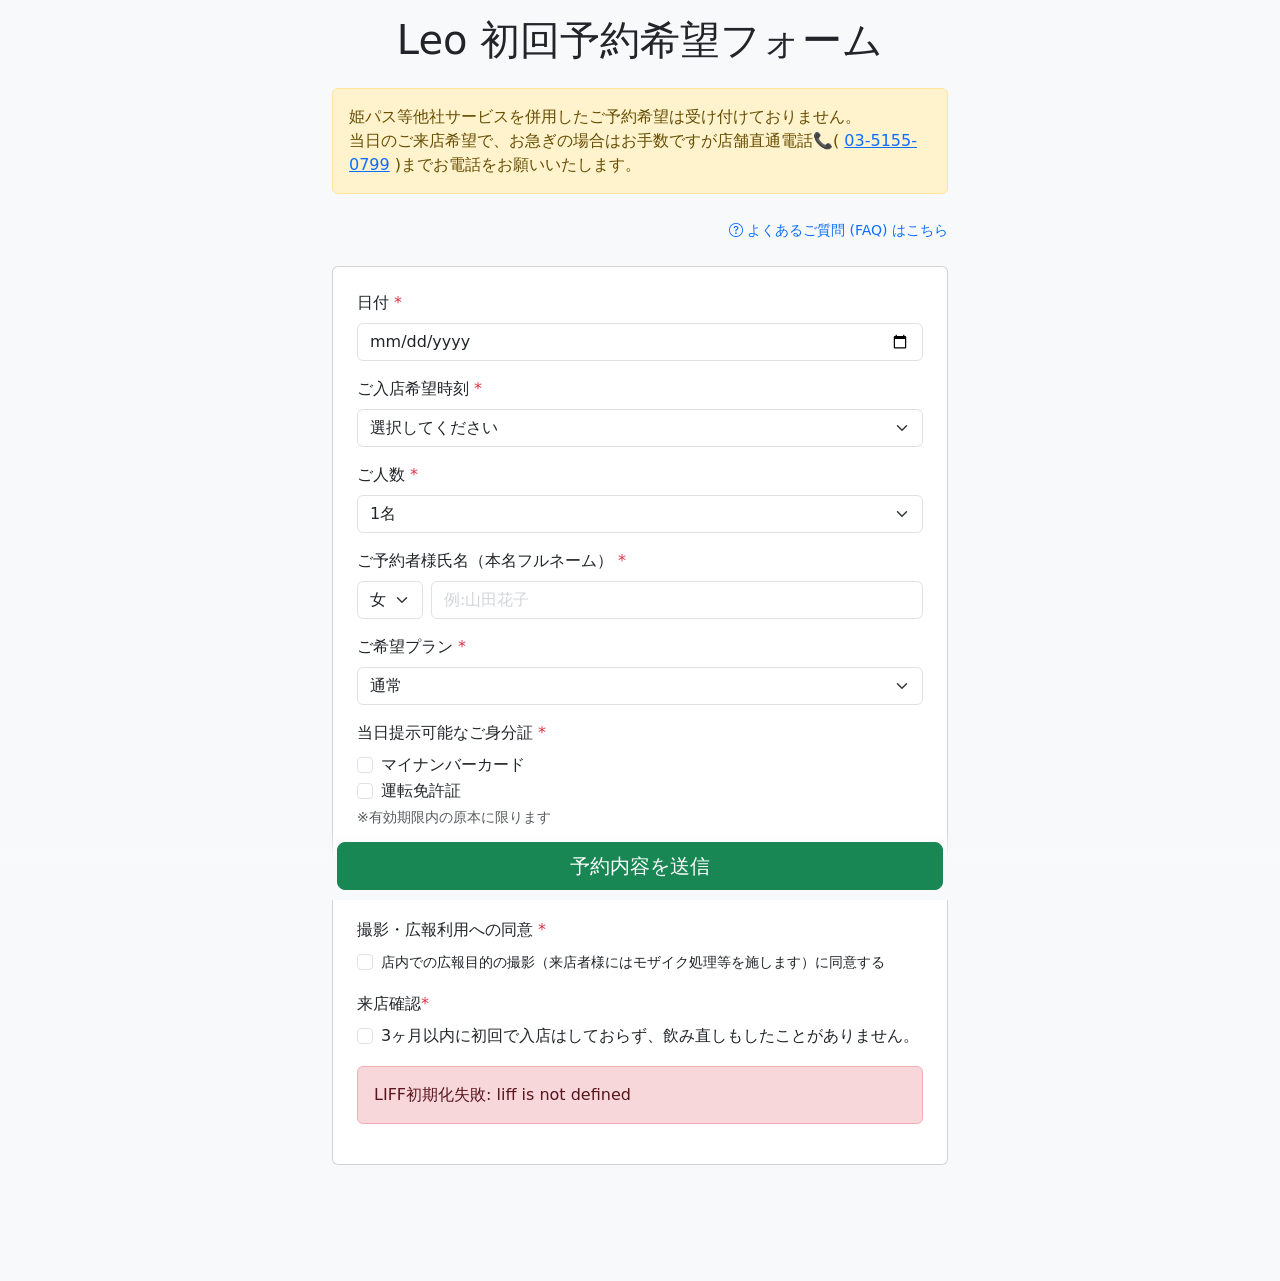
==== index.html @ 066f0656 "fix: Restore date picker on iOS and switch party-size to dropdown - index.html: date input back to t" ====
<!doctype html>
<html lang="ja">
<head>
  <meta charset="utf-8" />
  <title>予約フォーム</title>
  <meta name="viewport" content="width=device-width,initial-scale=1,viewport-fit=cover" />
  <meta name="color-scheme" content="light dark" />
  <link href="https://cdn.jsdelivr.net/npm/bootstrap@5.3.0/dist/css/bootstrap.min.css" rel="stylesheet">
  <link rel="stylesheet" href="https://cdn.jsdelivr.net/npm/bootstrap-icons@1.10.5/font/bootstrap-icons.css">
  <link rel="stylesheet" href="styles.css">
</head>
<body class="bg-light">
  <div class="container-fluid py-3">
    <div class="row justify-content-center">
      <div class="col-12 col-md-8 col-lg-6">
        <h1 class="text-center mb-4">初回限定営業 予約フォーム</h1>
        <div id="diag" class="alert alert-info d-none" style="font-family: monospace; white-space: pre-wrap;"></div>

        <!-- 予約受付終了メッセージ -->
        <div id="closed-message" class="alert alert-warning d-none text-center">
          <p class="mb-3">予約受付は終了いたしました。</p>
          <p class="mb-3">お手数ですがお店に直接お電話ください。</p>
          <p class="mb-3" style="font-size: 1.2em; font-weight: bold;">
            <a href="tel:03-5155-0799" style="color: inherit; text-decoration: none;">03-5155-0799</a>
          </p>
          <a href="tel:03-5155-0799" class="btn btn-primary btn-lg">
            <i class="bi bi-telephone"></i> お店に電話する
          </a>
        </div>

        <div id="event-note" class="alert alert-warning d-none mb-4"></div>

        <div class="mb-4 text-end">
          <a href="faq.html" class="text-decoration-none small">
            <i class="bi bi-question-circle"></i> よくあるご質問 (FAQ) はこちら
          </a>
        </div>

        <form id="form" class="card p-4" novalidate>
          <div class="mb-3">
            <label for="date" class="form-label">日付 <span class="text-danger">*</span></label>
            <input id="date" name="date" type="date" class="form-control" required />
            <div id="date-error" class="text-danger small mt-1 d-none">明日以降の日付を選択してください</div>
          </div>

          <div class="mb-3">
            <label for="time" class="form-label">ご入店希望時刻 <span class="text-danger">*</span></label>
            <select id="time" name="time" class="form-select" required>
              <option value="">選択してください</option>
            </select>
          </div>

          <div class="mb-3">
            <label for="party_size" class="form-label">ご人数 <span class="text-danger">*</span></label>
            <select id="party_size" name="party_size" class="form-select" required>
              <!-- Dynamically populated based on MAX_PARTY_SIZE -->
            </select>
          </div>

          <div class="mb-3">
            <label class="form-label">ご予約者様氏名（本名フルネーム） <span class="text-danger">*</span></label>
            <div class="row g-2">
              <div class="col-auto">
                <select id="gender" name="gender" class="form-select" required>
                  <option value="女" selected>女</option>
                  <option value="男">男</option>
                </select>
              </div>
              <div class="col">
                <input id="name" name="name" class="form-control" placeholder="例:山田花子" required maxlength="50" />
              </div>
            </div>
          </div>

          <div id="additional-names-container">
            <!-- Dynamically populated based on party size -->
          </div>

          <div id="plan-wrap" class="mb-3">
            <label for="plan" class="form-label">ご希望プラン <span class="text-danger">*</span></label>
            <select id="plan" name="plan" class="form-select" required>
              <option value="通常" selected>通常</option>
              <option value="SPECIAL">SPECIAL</option>
            </select>
            <div id="plan-male-note" class="form-text d-none">男性は自動的にBUSINESSプランとなります。</div>
          </div>

          <div class="mb-3">
            <label class="form-label">当日提示可能なご身分証 <span class="text-danger">*</span></label>
            <div id="id-types-container">
              <!-- Dynamically populated -->
            </div>
            <div class="form-text">※有効期限内の原本に限ります</div>
          </div>

          <div class="mb-3">
            <label class="form-label">年齢のご確認 <span class="text-danger">*</span></label>
            <div class="form-check">
              <input class="form-check-input" type="checkbox" name="age_confirm" id="age_confirm" value="確認" required />
              <label class="form-check-label" for="age_confirm">年齢確認</label>
            </div>
          </div>

          <div class="mb-3">
            <label class="form-label">撮影・広報利用への同意 <span class="text-danger">*</span></label>
            <div class="form-check">
              <input class="form-check-input" type="checkbox" name="photo_consent" id="photo_consent" value="同意" required />
              <label class="form-check-label" for="photo_consent" style="font-size: 0.9em;">店内での広報目的の撮影（来店者様にはモザイク処理等を施します）に同意する</label>
            </div>
          </div>

          <div class="mb-3">
            <label class="form-label">来店確認<span class="text-danger">*</span></label>
            <div class="form-check">
              <input class="form-check-input" type="checkbox" name="first_visit" id="first_visit" value="確認" required />
              <label class="form-check-label" for="first_visit">3ヶ月以内に初回で入店はしておらず、飲み直しもしたことがありません。</label>
            </div>
          </div>

          <div id="error" class="alert alert-danger d-none">送信に失敗しました。</div>
          <div id="ok" class="alert alert-success d-none">送信しました。LINEトークをご確認ください。</div>
        </form>
      </div>
    </div>
    <!-- フッターボタンのためのスペース -->
    <div style="height: 100px;"></div>
  </div>

  <div class="fixed-bottom-button">
    <div class="container-fluid">
      <div class="row justify-content-center">
        <div class="col-12 col-md-8 col-lg-6">
          <button id="submit" class="btn btn-success btn-lg w-100" type="button">予約内容を送信</button>
        </div>
      </div>
    </div>
  </div>

  <!-- SDKを先に読み込む -->
  <script src="https://static.line-scdn.net/liff/edge/2/sdk.js"></script>
  <script src="config.js"></script>
  <script src="app.js"></script>
</body>
</html>
---- styles.css ----
/* 必要最小限のカスタムスタイル（Bootstrapで対応できない部分のみ） */

/* プレースホルダーの文字色を薄く */
.form-control::placeholder,
.form-select::placeholder {
  color: #d1d5db;
  opacity: 1;
}

#diag {
  font-family: monospace;
  font-size: 12px;
  line-height: 1.5;
  white-space: pre-wrap;
}

.fixed-bottom-button {
  position: fixed;
  bottom: 0;
  left: 0;
  right: 0;
  padding: 10px;
  background: linear-gradient(180deg, rgba(248,249,250,0) 0%, rgba(248,249,250,1) 40%, rgba(248,249,250,1) 100%);
  z-index: 1000;
}

/* 条件分岐で表示される領域のスタイル */
#experience_fields,
#media_referral_field,
#media_other_field,
#job_other_field {
  background-color: #f8f9fa;
  border: 1px solid #e9ecef;
  border-radius: 8px;
  padding: 16px;
  margin-top: 8px;
}

#event-note {
  white-space: pre-wrap;
}

/* 経験詳細フィールド専用の追加スタイル */
#experience_fields {
  margin-bottom: 16px;
}

/* 経験詳細フィールド内のエラー表示を強化 */
#experience_fields .mb-3.has-error {
  background-color: #f8d7da !important;
  border: 2px solid #dc3545 !important;
  border-radius: 8px !important;
  padding: 12px !important;
  margin-bottom: 16px !important;
}

/* 経験詳細フィールド内のさらに強いエラー表示 */
#experience_fields .mb-3.experience-field-error {
  background-color: #fecaca !important;
  border: 2px solid #dc2626 !important;
  border-radius: 8px !important;
  padding: 12px !important;
  margin-bottom: 16px !important;
}

#experience_fields .form-control.is-invalid,
#experience_fields input.form-control.is-invalid {
  border-color: #dc3545 !important;
  box-shadow: 0 0 0 0.25rem rgba(220, 53, 69, 0.25) !important;
  background-color: #fff !important;
}

#experience_fields .mb-3.has-error .form-label,
#experience_fields .mb-3.experience-field-error .form-label {
  color: #842029 !important;
  font-weight: 700 !important;
}

/* 経験詳細コンテナ全体にエラーがある場合の追加スタイル */
#experience_fields.has-errors {
  border: 2px solid #dc3545 !important;
  background-color: #fef2f2 !important;
  border-radius: 12px !important;
}

/* デバッグ用：エラー状態の要素を強制表示 */
.form-control.is-invalid {
  border: 2px solid #dc3545 !important;
  background-color: #fff5f5 !important;
}

.mb-3.has-error {
  background-color: #fed7d7 !important;
  border: 1px solid #fc8181 !important;
  padding: 8px !important;
  border-radius: 6px !important;
}

/* 必須項目バリデーションエラー時のスタイル */
.form-control.is-invalid,
.form-select.is-invalid {
  border-color: #dc3545;
  box-shadow: 0 0 0 0.25rem rgba(220, 53, 69, 0.25);
}

.form-check.is-invalid .form-check-input {
  border-color: #dc3545;
  box-shadow: 0 0 0 0.25rem rgba(220, 53, 69, 0.25);
}

.form-check.is-invalid .form-check-label {
  color: #dc3545;
  font-weight: 600;
}

/* エラー状態の親要素 */
.mb-3.has-error {
  padding: 8px;
  background-color: #f8d7da;
  border: 1px solid #f5c2c7;
  border-radius: 6px;
}

.mb-3.has-error .form-label {
  color: #842029;
  font-weight: 600;
}
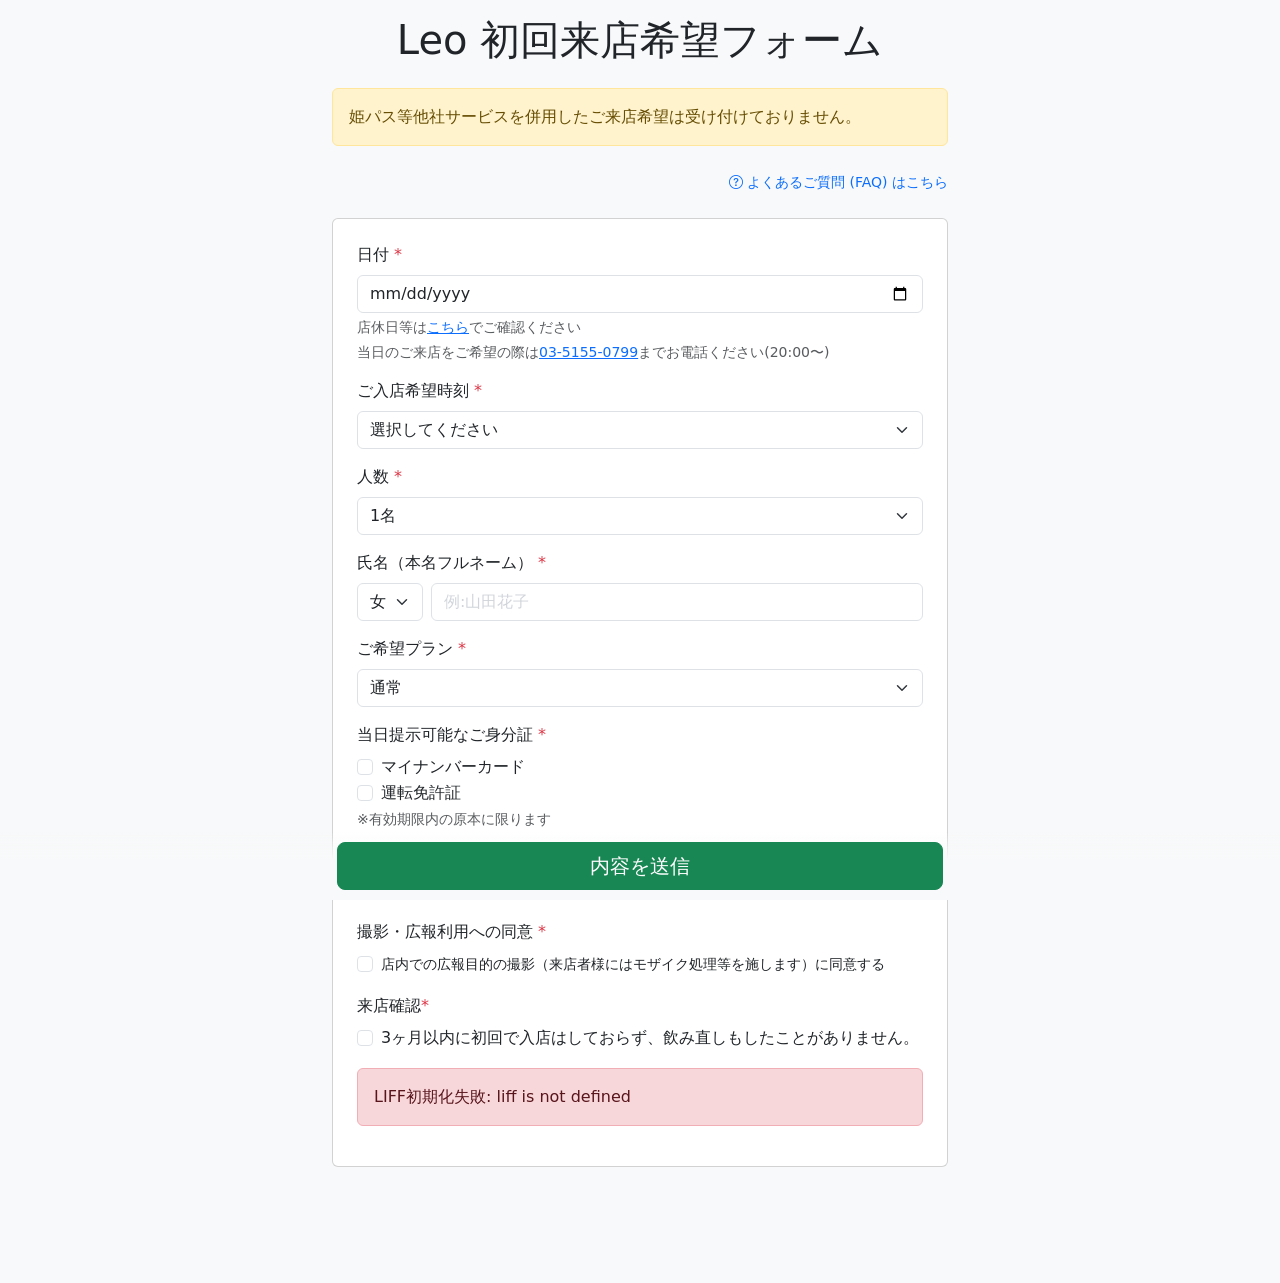
==== commit fae2b1af: "refactor: Rename 予約 to 来店希望 throughout UI and n8n parser Update form title, labels, FAQ copy, submit" ====
--- a/index.html
+++ b/index.html
@@ -2,7 +2,7 @@
 <html lang="ja">
 <head>
   <meta charset="utf-8" />
-  <title>予約フォーム</title>
+  <title>来店希望フォーム</title>
   <meta name="viewport" content="width=device-width,initial-scale=1,viewport-fit=cover" />
   <meta name="color-scheme" content="light dark" />
   <link href="https://cdn.jsdelivr.net/npm/bootstrap@5.3.0/dist/css/bootstrap.min.css" rel="stylesheet">
@@ -13,12 +13,12 @@
   <div class="container-fluid py-3">
     <div class="row justify-content-center">
       <div class="col-12 col-md-8 col-lg-6">
-        <h1 class="text-center mb-4">初回限定営業 予約フォーム</h1>
+        <h1 class="text-center mb-4">初回限定営業 来店希望フォーム</h1>
         <div id="diag" class="alert alert-info d-none" style="font-family: monospace; white-space: pre-wrap;"></div>
 
-        <!-- 予約受付終了メッセージ -->
+        <!-- 来店希望受付終了メッセージ -->
         <div id="closed-message" class="alert alert-warning d-none text-center">
-          <p class="mb-3">予約受付は終了いたしました。</p>
+          <p class="mb-3">来店希望受付は終了いたしました。</p>
           <p class="mb-3">お手数ですがお店に直接お電話ください。</p>
           <p class="mb-3" style="font-size: 1.2em; font-weight: bold;">
             <a href="tel:03-5155-0799" style="color: inherit; text-decoration: none;">03-5155-0799</a>
@@ -41,6 +41,12 @@
             <label for="date" class="form-label">日付 <span class="text-danger">*</span></label>
             <input id="date" name="date" type="date" class="form-control" required />
             <div id="date-error" class="text-danger small mt-1 d-none">明日以降の日付を選択してください</div>
+            <div class="form-text">
+              店休日等は<a href="https://www.host2.jp/shop/leo/index_sp.html" target="_blank" rel="noopener">こちら</a>でご確認ください
+            </div>
+            <div class="form-text">
+              当日のご来店をご希望の際は<a href="tel:0351550799">03-5155-0799</a>までお電話ください(20:00〜)
+            </div>
           </div>
 
           <div class="mb-3">
@@ -51,14 +57,14 @@
           </div>
 
           <div class="mb-3">
-            <label for="party_size" class="form-label">ご人数 <span class="text-danger">*</span></label>
+            <label for="party_size" class="form-label">人数 <span class="text-danger">*</span></label>
             <select id="party_size" name="party_size" class="form-select" required>
               <!-- Dynamically populated based on MAX_PARTY_SIZE -->
             </select>
           </div>
 
           <div class="mb-3">
-            <label class="form-label">ご予約者様氏名（本名フルネーム） <span class="text-danger">*</span></label>
+            <label class="form-label">氏名（本名フルネーム） <span class="text-danger">*</span></label>
             <div class="row g-2">
               <div class="col-auto">
                 <select id="gender" name="gender" class="form-select" required>
@@ -130,7 +136,7 @@
     <div class="container-fluid">
       <div class="row justify-content-center">
         <div class="col-12 col-md-8 col-lg-6">
-          <button id="submit" class="btn btn-success btn-lg w-100" type="button">予約内容を送信</button>
+          <button id="submit" class="btn btn-success btn-lg w-100" type="button">内容を送信</button>
         </div>
       </div>
     </div>
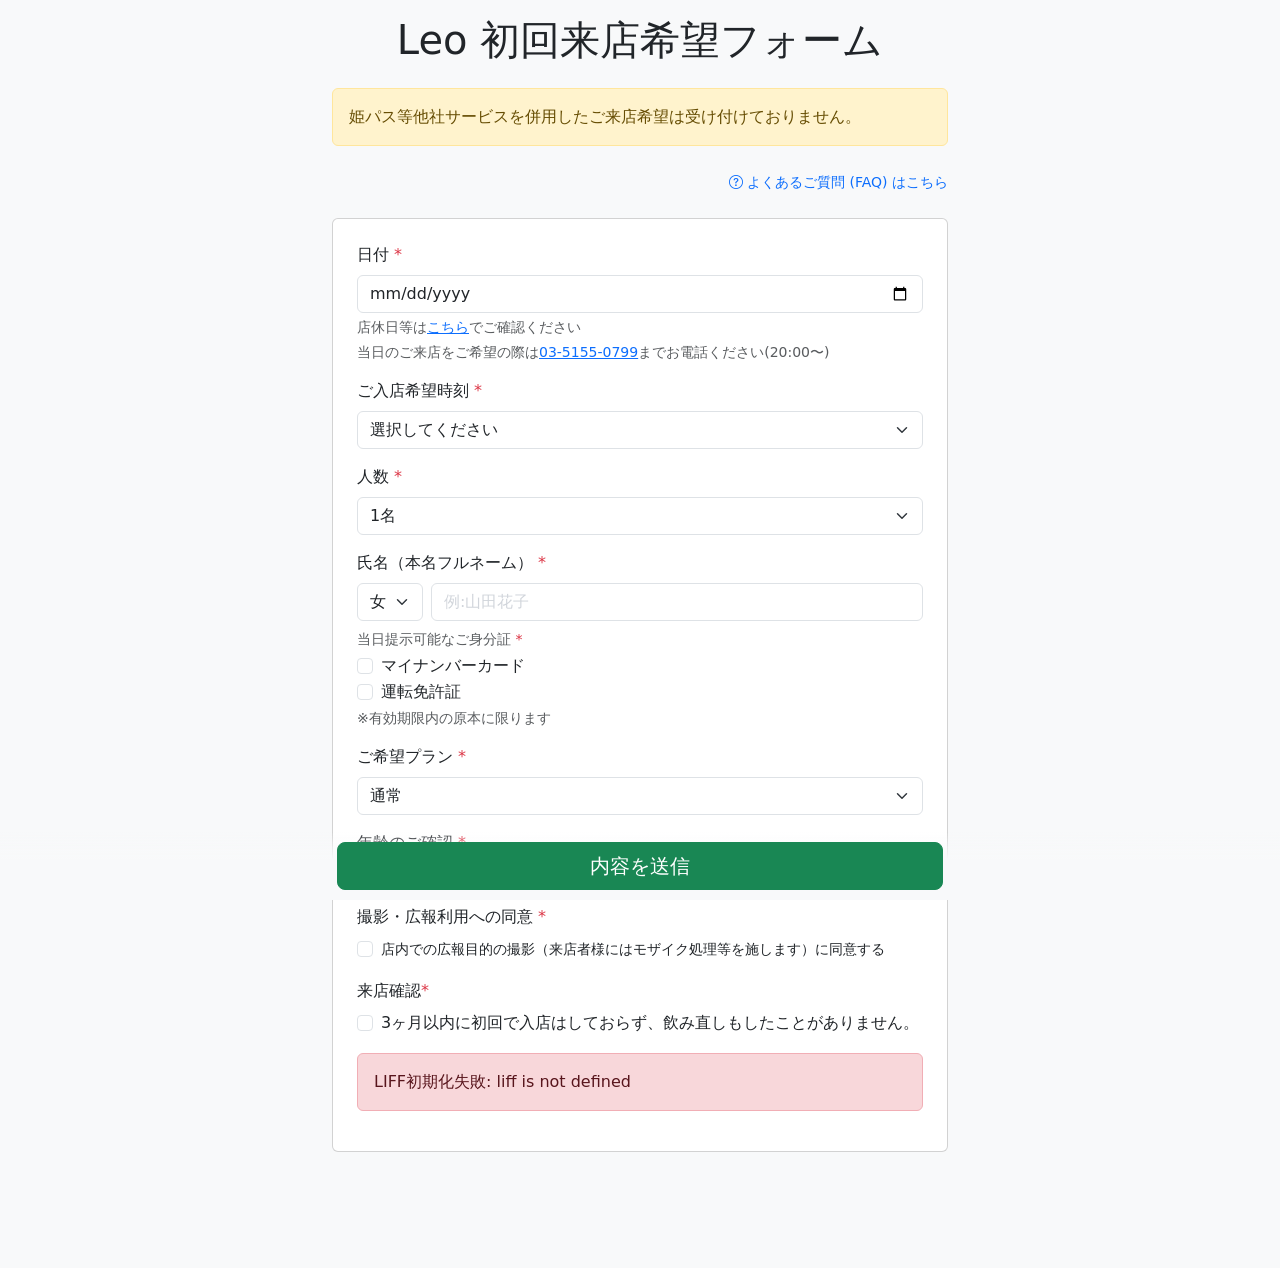
==== commit fc80ff03: "feat: Per-person ID section with required 名刺 for males Move the shared 身分証 checklist into each membe" ====
--- a/index.html
+++ b/index.html
@@ -61,6 +61,7 @@
             <select id="party_size" name="party_size" class="form-select" required>
               <!-- Dynamically populated based on MAX_PARTY_SIZE -->
             </select>
+            <div id="party-size-note" class="form-text d-none">3名様以上でのご来店の際は、2名様ずつお席を分けさせていただく場合がございます。</div>
           </div>
 
           <div class="mb-3">
@@ -76,6 +77,17 @@
                 <input id="name" name="name" class="form-control" placeholder="例:山田花子" required maxlength="50" />
               </div>
             </div>
+            <div class="id-checks mt-2" data-person="1">
+              <div class="small text-muted mb-1">当日提示可能なご身分証 <span class="text-danger">*</span></div>
+              <div class="id-type-list"></div>
+              <div class="meishi-wrap d-none">
+                <div class="form-check">
+                  <input class="form-check-input" type="checkbox" name="meishi_1" id="meishi_1" value="確認" />
+                  <label class="form-check-label" for="meishi_1">職場の名刺等（職場がわかるもの） <span class="text-danger">*</span></label>
+                </div>
+              </div>
+              <div class="form-text">※有効期限内の原本に限ります</div>
+            </div>
           </div>
 
           <div id="additional-names-container">
@@ -89,14 +101,7 @@
               <option value="SPECIAL">SPECIAL</option>
             </select>
             <div id="plan-male-note" class="form-text d-none">男性は自動的にBUSINESSプランとなります。</div>
-          </div>
-
-          <div class="mb-3">
-            <label class="form-label">当日提示可能なご身分証 <span class="text-danger">*</span></label>
-            <div id="id-types-container">
-              <!-- Dynamically populated -->
-            </div>
-            <div class="form-text">※有効期限内の原本に限ります</div>
+            <div id="plan-special-note" class="form-text d-none">※SPECIALプランはご来店時の混雑状況によってお受けできないことがあります。あらかじめご了承ください。</div>
           </div>
 
           <div class="mb-3">
--- a/styles.css
+++ b/styles.css
@@ -5,6 +5,23 @@
 .form-select::placeholder {
   color: #d1d5db;
   opacity: 1;
+}
+
+/* iOS Safari の input[type="date"] が中央寄せになるのを左寄せに統一 */
+input[type="date"].form-control {
+  text-align: left;
+  -webkit-appearance: none;
+  appearance: none;
+}
+
+/* iOS の日付値は独立した shadow element なので個別に左寄せ */
+input[type="date"]::-webkit-date-and-time-value {
+  text-align: left;
+}
+
+input[type="date"]::-webkit-datetime-edit {
+  text-align: left;
+  display: block;
 }
 
 #diag {
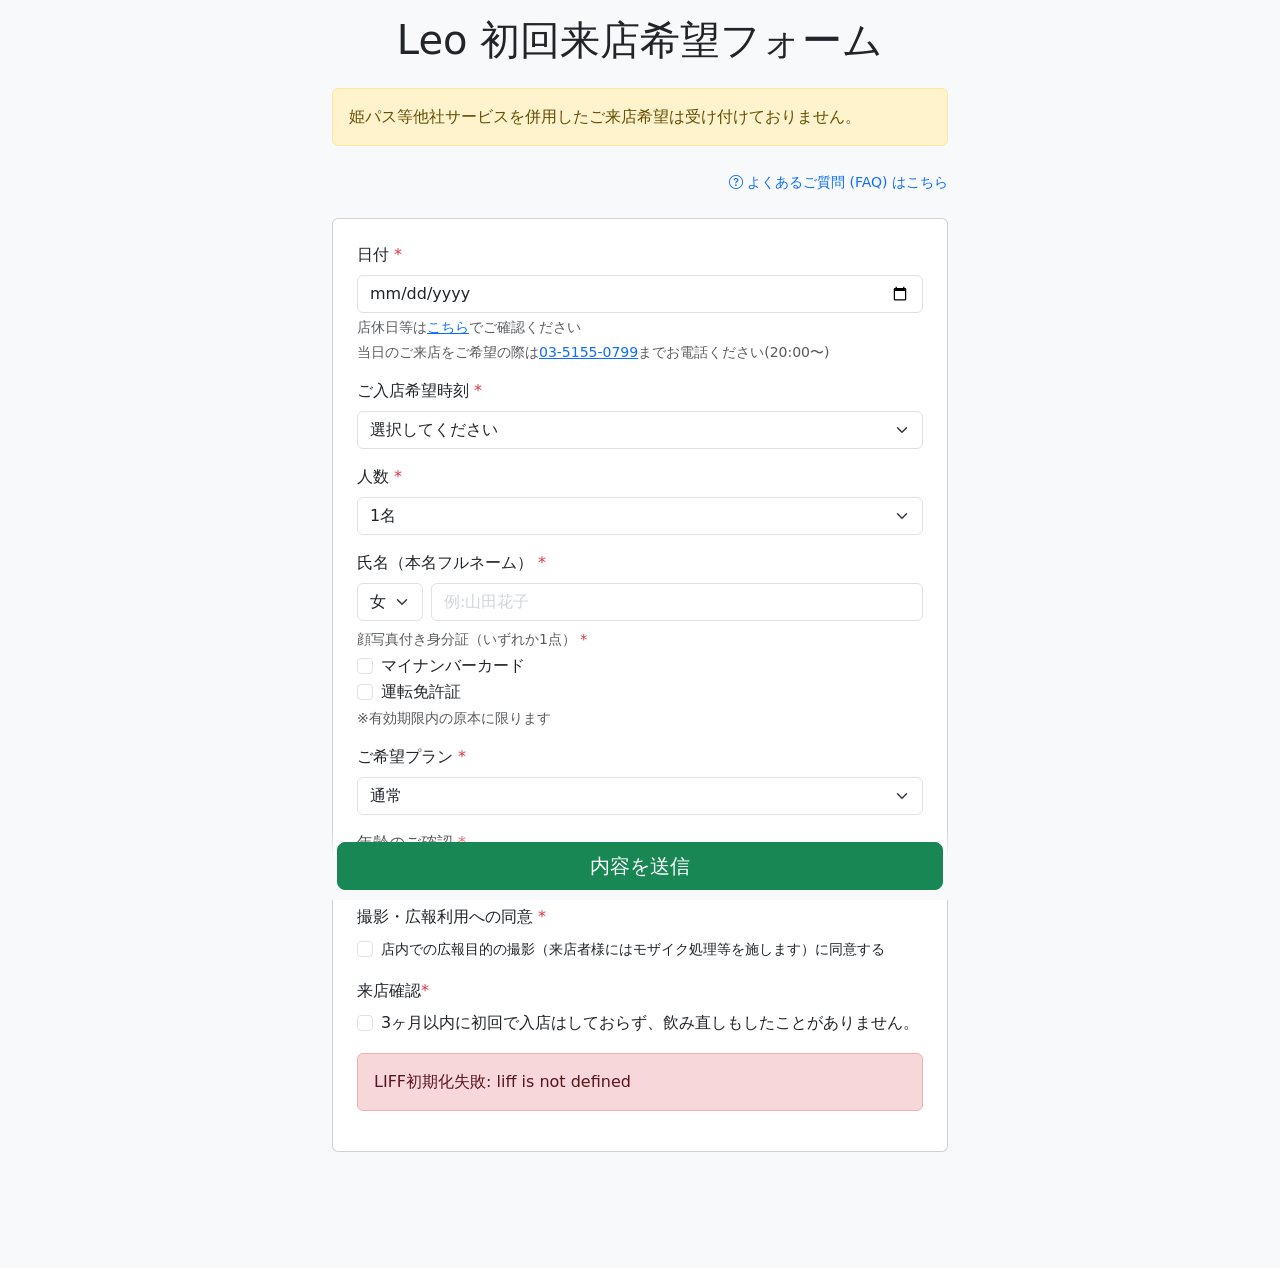
==== commit 423e0ea7: "style: Split ID section into photo-ID and workplace-ID subgroups Separate the 身分証 area into two labe" ====
--- a/index.html
+++ b/index.html
@@ -78,12 +78,13 @@
               </div>
             </div>
             <div class="id-checks mt-2" data-person="1">
-              <div class="small text-muted mb-1">当日提示可能なご身分証 <span class="text-danger">*</span></div>
+              <div class="small text-muted mb-1">顔写真付き身分証（いずれか1点） <span class="text-danger">*</span></div>
               <div class="id-type-list"></div>
               <div class="meishi-wrap d-none">
+                <div class="small text-muted mt-2 mb-1">職場が分かるもの（男性のみ必須） <span class="text-danger">*</span></div>
                 <div class="form-check">
                   <input class="form-check-input" type="checkbox" name="meishi_1" id="meishi_1" value="確認" />
-                  <label class="form-check-label" for="meishi_1">職場の名刺等（職場がわかるもの） <span class="text-danger">*</span></label>
+                  <label class="form-check-label" for="meishi_1">職場の名刺等</label>
                 </div>
               </div>
               <div class="form-text">※有効期限内の原本に限ります</div>
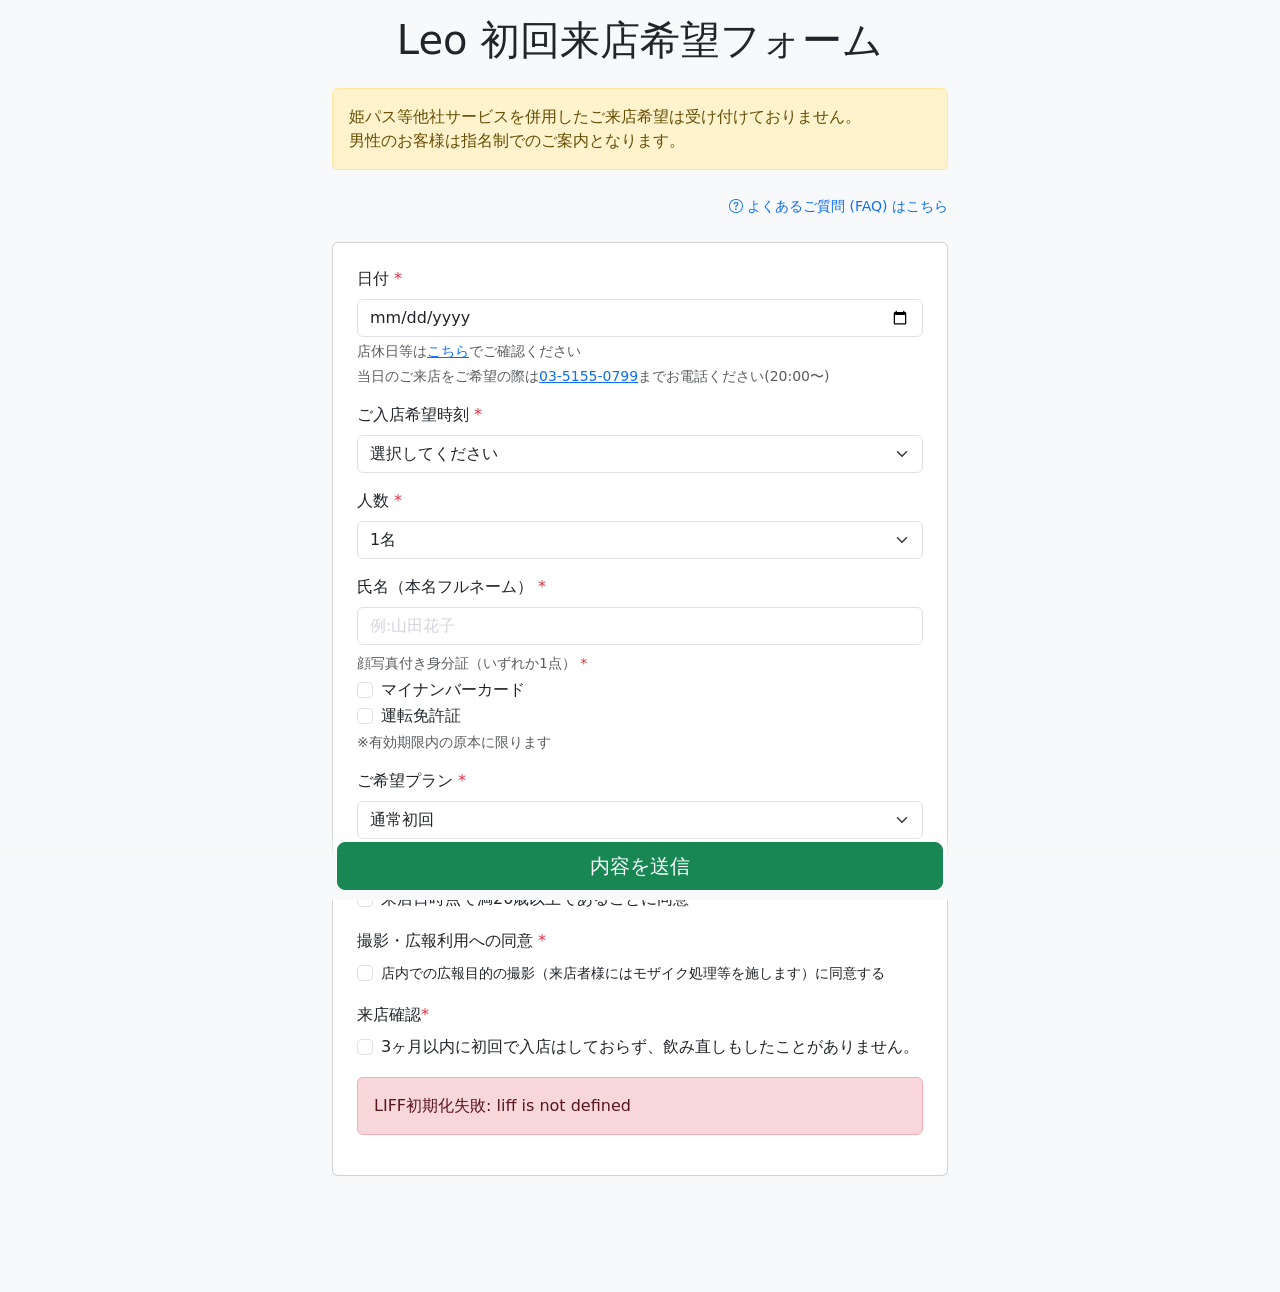
==== commit 3a2a034d: "feat: 女性初回限定フォームに刷新（男性関連UI・ロジックを全面整理） - 性別選択・名刺欄を削除し女性専用フォームに変更 - プランを「通常初回」/「SPECIAL」に整理、男性プラン分岐を撤廃" ====
--- a/index.html
+++ b/index.html
@@ -66,27 +66,10 @@
 
           <div class="mb-3">
             <label class="form-label">氏名（本名フルネーム） <span class="text-danger">*</span></label>
-            <div class="row g-2">
-              <div class="col-auto">
-                <select id="gender" name="gender" class="form-select" required>
-                  <option value="女" selected>女</option>
-                  <option value="男">男</option>
-                </select>
-              </div>
-              <div class="col">
-                <input id="name" name="name" class="form-control" placeholder="例:山田花子" required maxlength="50" />
-              </div>
-            </div>
+            <input id="name" name="name" class="form-control" placeholder="例:山田花子" required maxlength="50" />
             <div class="id-checks mt-2" data-person="1">
               <div class="small text-muted mb-1">顔写真付き身分証（いずれか1点） <span class="text-danger">*</span></div>
               <div class="id-type-list"></div>
-              <div class="meishi-wrap d-none">
-                <div class="small text-muted mt-2 mb-1">職場が分かるもの（男性のみ必須） <span class="text-danger">*</span></div>
-                <div class="form-check">
-                  <input class="form-check-input" type="checkbox" name="meishi_1" id="meishi_1" value="確認" />
-                  <label class="form-check-label" for="meishi_1">職場の名刺等</label>
-                </div>
-              </div>
               <div class="form-text">※有効期限内の原本に限ります</div>
             </div>
           </div>
@@ -98,10 +81,9 @@
           <div id="plan-wrap" class="mb-3">
             <label for="plan" class="form-label">ご希望プラン <span class="text-danger">*</span></label>
             <select id="plan" name="plan" class="form-select" required>
-              <option value="通常" selected>通常</option>
+              <option value="通常初回" selected>通常初回</option>
               <option value="SPECIAL">SPECIAL</option>
             </select>
-            <div id="plan-male-note" class="form-text d-none">男性は自動的にBUSINESSプランとなります。</div>
             <div id="plan-special-note" class="form-text d-none">※SPECIALプランはご来店時の混雑状況によってお受けできないことがあります。あらかじめご了承ください。</div>
           </div>
 
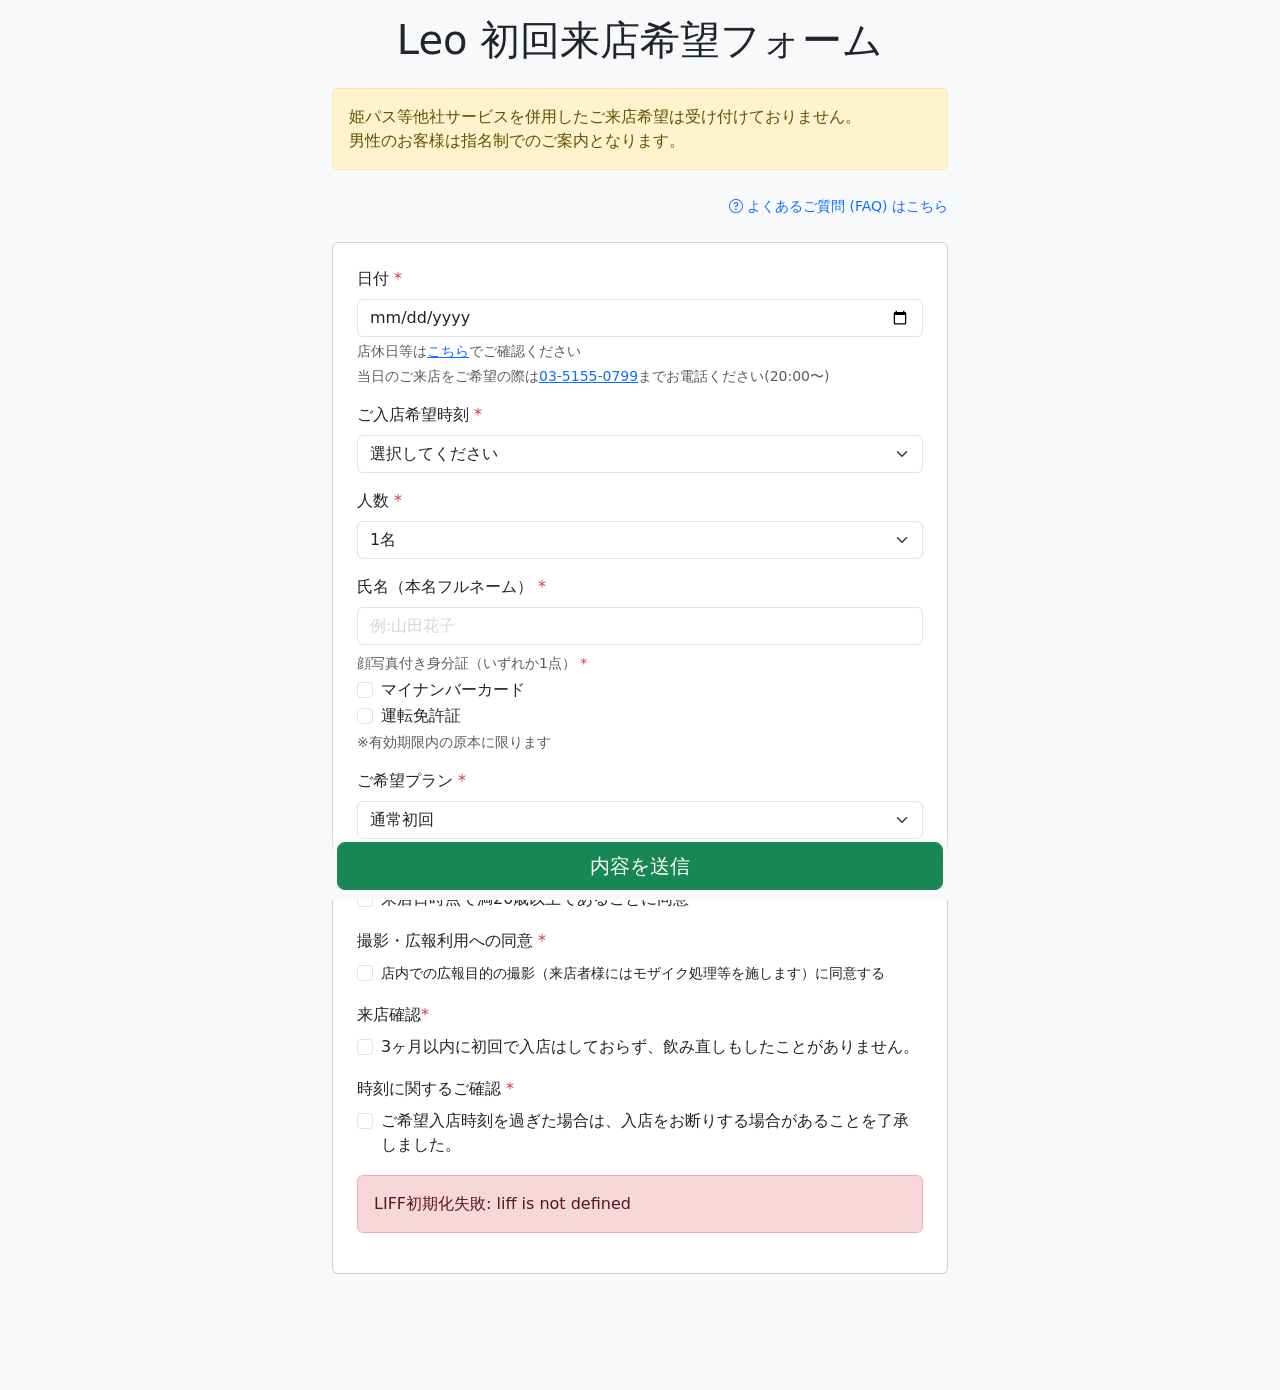
==== commit 9487f282: "feat: SPECIALプラン21:00制限と入店時刻確認チェックを追加 20時台でSPECIALを選択した際に赤字警告を表示しバリデーションでブロック。 入店希望時刻を過ぎた場合の同意チェックボッ" ====
--- a/index.html
+++ b/index.html
@@ -85,6 +85,7 @@
               <option value="SPECIAL">SPECIAL</option>
             </select>
             <div id="plan-special-note" class="form-text d-none">※SPECIALプランはご来店時の混雑状況によってお受けできないことがあります。あらかじめご了承ください。</div>
+            <div id="plan-special-time-error" class="text-danger small mt-1 d-none">SPECIALプランは21:00以降のご入店に限ります。</div>
           </div>
 
           <div class="mb-3">
@@ -108,6 +109,14 @@
             <div class="form-check">
               <input class="form-check-input" type="checkbox" name="first_visit" id="first_visit" value="確認" required />
               <label class="form-check-label" for="first_visit">3ヶ月以内に初回で入店はしておらず、飲み直しもしたことがありません。</label>
+            </div>
+          </div>
+
+          <div class="mb-3">
+            <label class="form-label">時刻に関するご確認 <span class="text-danger">*</span></label>
+            <div class="form-check">
+              <input class="form-check-input" type="checkbox" name="time_confirm" id="time_confirm" value="確認" required />
+              <label class="form-check-label" for="time_confirm">ご希望入店時刻を過ぎた場合は、入店をお断りする場合があることを了承しました。</label>
             </div>
           </div>
 
